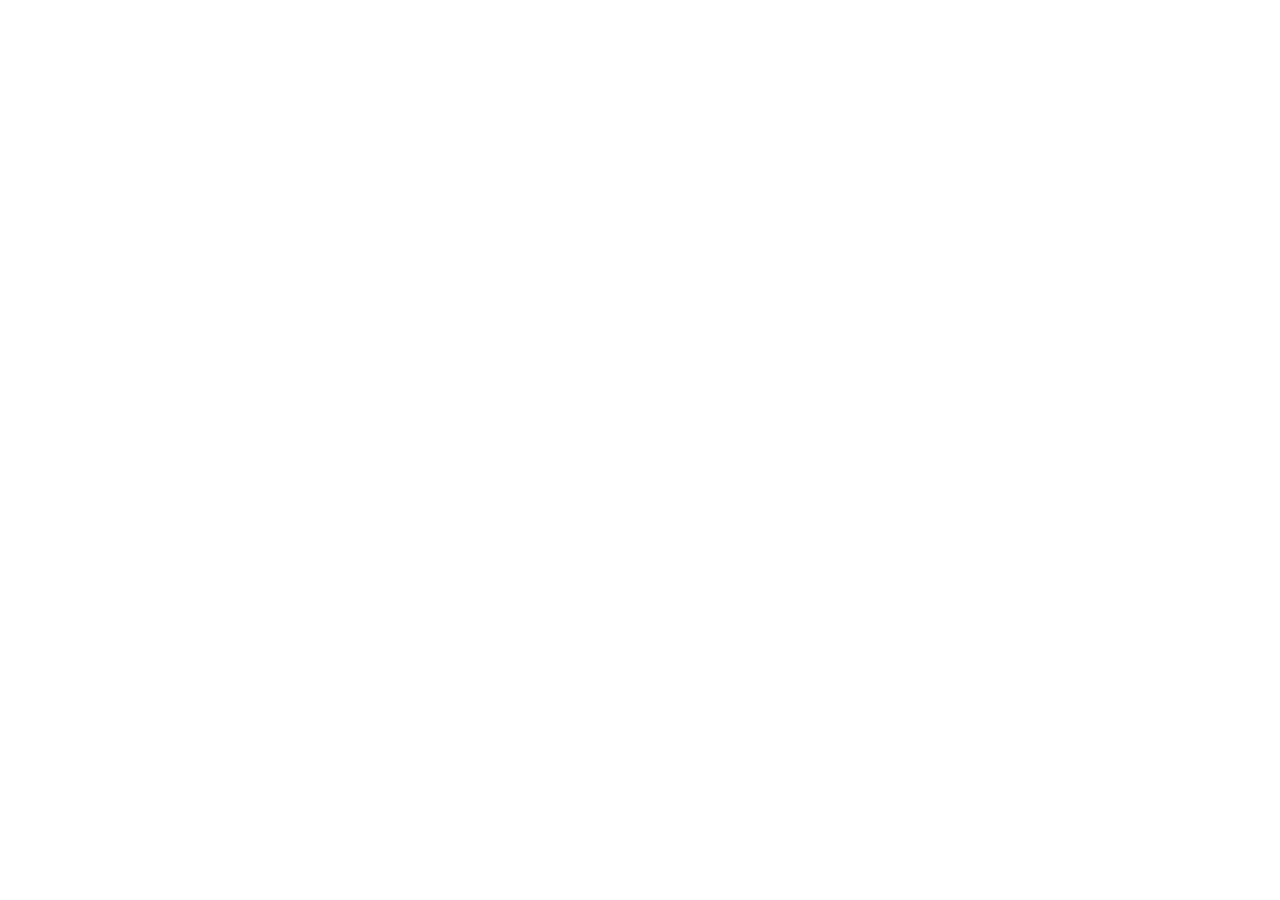
==== index.html/index.html @ efc53bd0 "name change" ====
<!DOCTYPE html>
<html lang="en">
<head>
    <meta charset="UTF-8">
    <meta name="viewport" content="width=device-width, initial-scale=1.0">
    <title>B8A2 gamer zone</title>
</head>
<body>
    
</body>
</html>
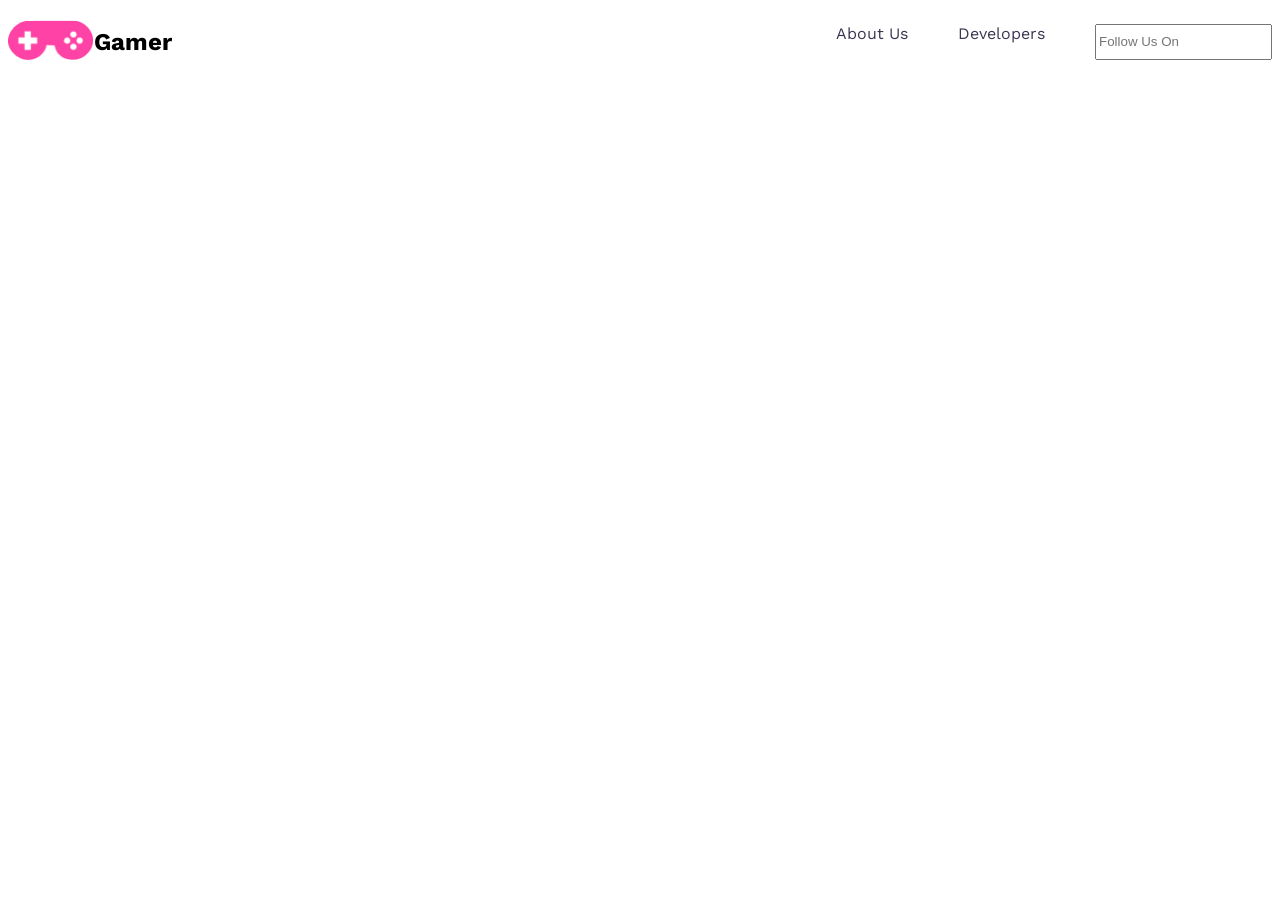
==== commit 0951cb7a: "header" ====
--- a/index.html/index.html
+++ b/index.html/index.html
@@ -3,9 +3,26 @@
 <head>
     <meta charset="UTF-8">
     <meta name="viewport" content="width=device-width, initial-scale=1.0">
-    <title>B8A2 gamer zone</title>
+    <title>Gaming Landing page design</title><link rel="preconnect" href="https://fonts.googleapis.com">
+    <link rel="preconnect" href="https://fonts.gstatic.com" crossorigin>
+    <link href="https://fonts.googleapis.com/css2?family=Lato:wght@400;700&family=Work+Sans:wght@400;600;700;800&display=swap" rel="stylesheet">
+    <link rel="stylesheet" href="styles/gamer.css">
 </head>
 <body>
-    
+    <header>
+        <nav>
+            <div class="gamer">
+                <img src="..//index.html/Frame.png" alt="" srcset="" class="icon">
+                <h1 class="gamercolor"><span class="gcolor">G</span>amer</h1>
+            </div>
+            <ul >
+               <li><a href="">About Us</a></li>
+               <li><a href="">Developers</a></li>
+               <input type="text" id="myInput" placeholder="Follow Us On">
+            </ul>
+        </nav>
+    </header>
+    <main></main>
+    <footer></footer>
 </body>
 </html>
--- a/index.html/styles/gamer.css
+++ b/index.html/styles/gamer.css
@@ -0,0 +1,36 @@
+body{
+    font-family: 'Lato', sans-serif;
+    font-family: 'Work Sans', sans-serif;
+}
+nav{
+    display: flex;
+    justify-content: space-between;
+}
+.gamercolor{
+    background: black;
+    background-clip: text;
+    -webkit-background-clip: text;
+    -webkit-text-fill-color: transparent;
+}
+.gamercolor ..gcolor{
+    color:#FF42A5;
+}
+nav > ul{
+    display: flex;
+}
+nav li {
+    list-style: none;
+    margin-right: 50px;
+}
+nav a{
+    text-decoration: none;
+    color: #3C354F;
+}
+.gamer{
+    display: flex;
+}
+.icon{
+    width: 86px;
+    height: 40px;
+    margin-top: 12px;
+}
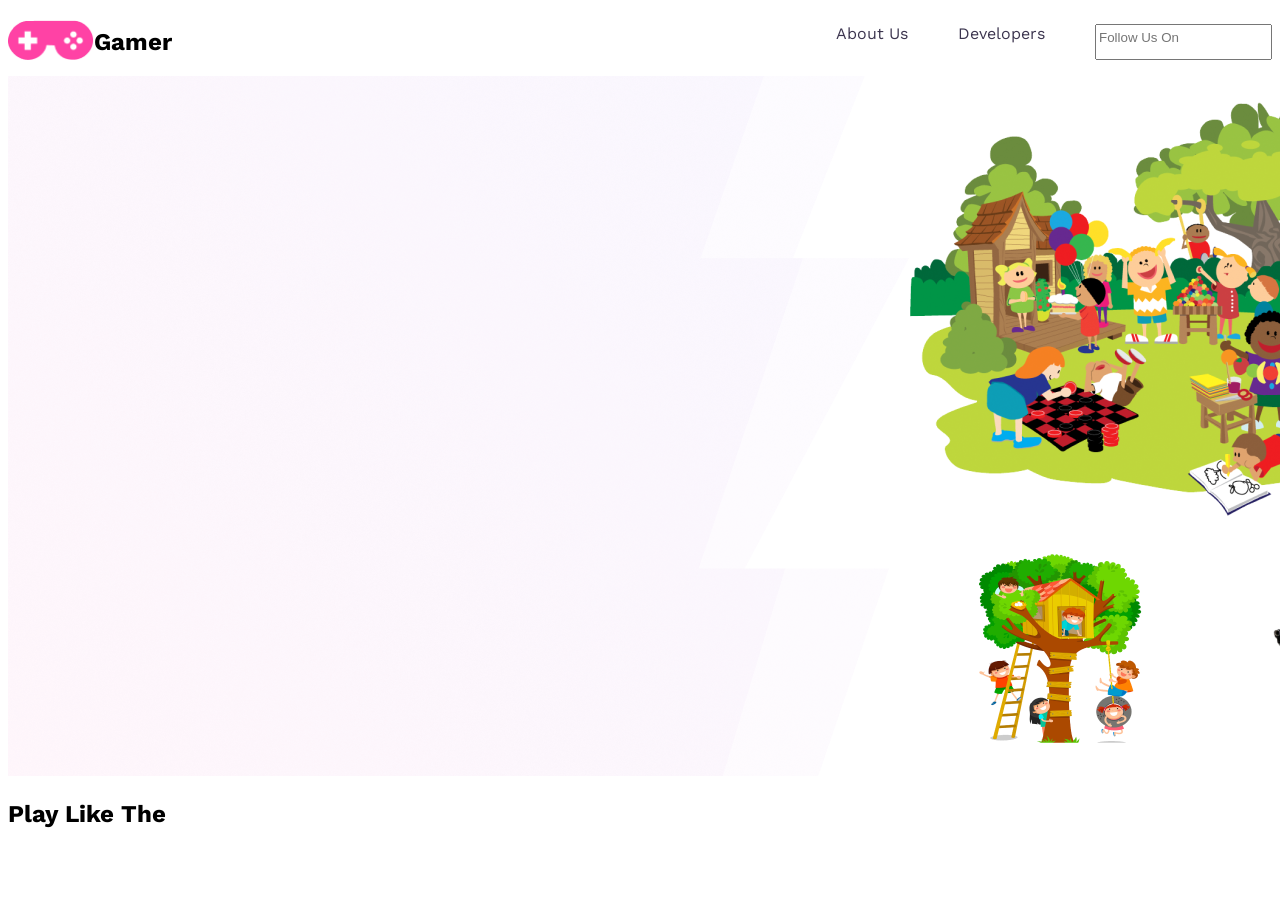
==== commit ce000c5a: "banner" ====
--- a/index.html/index.html
+++ b/index.html/index.html
@@ -21,6 +21,21 @@
                <input type="text" id="myInput" placeholder="Follow Us On">
             </ul>
         </nav>
+        <nav>
+            <div class="img-contain">
+                <img src="..//index.html/Group 14.png" alt="" srcset="">
+                <div>
+                    <h1>Play Like The</h1>
+                    <h1><G.O.A.T.</h1>
+                </div>
+                <div>
+                    
+                </div>
+            </div>
+            <div class="img-container">
+                <img src="..//index.html/Group 18.png" alt="" srcset="">
+            </div>
+        </nav>
     </header>
     <main></main>
     <footer></footer>
--- a/index.html/styles/gamer.css
+++ b/index.html/styles/gamer.css
@@ -33,4 +33,11 @@
     width: 86px;
     height: 40px;
     margin-top: 12px;
+}
+#myInput{
+    padding-bottom: 10px;
+    
+} 
+.img-contain{
+   
 }
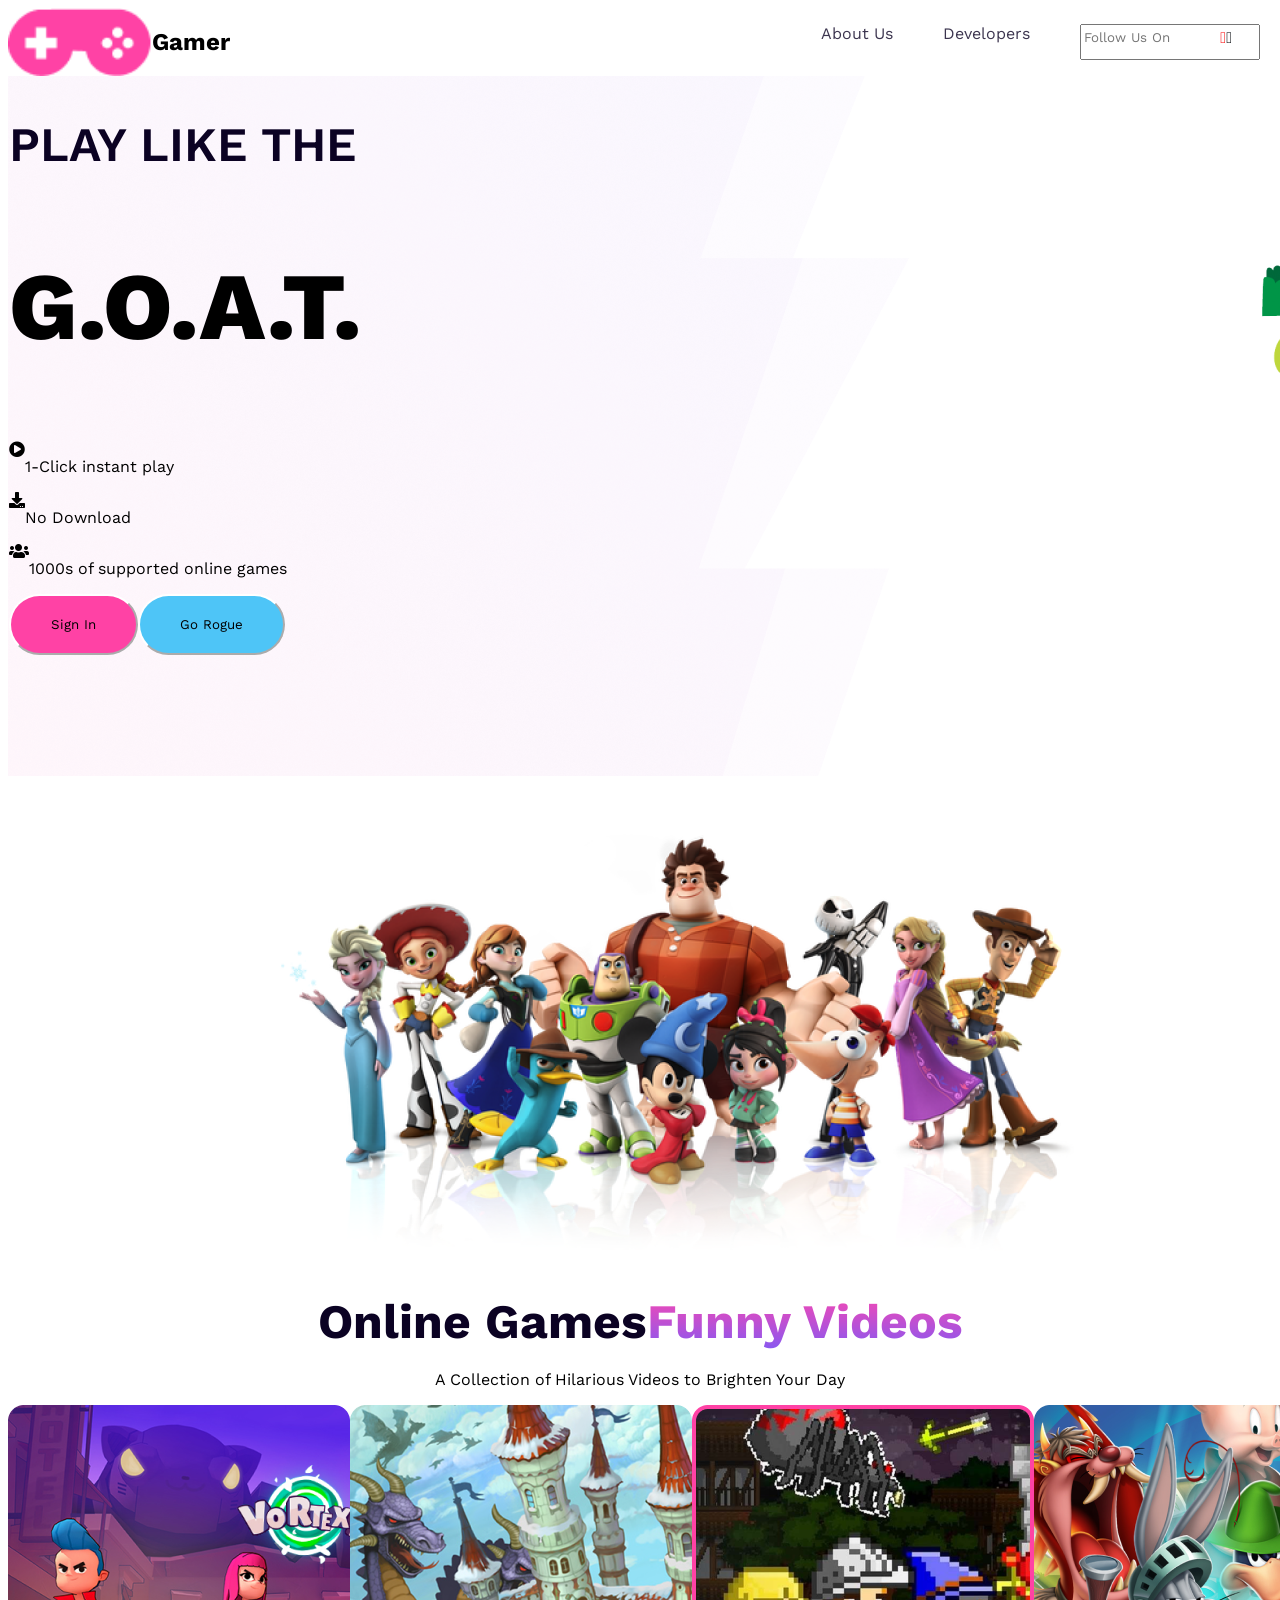
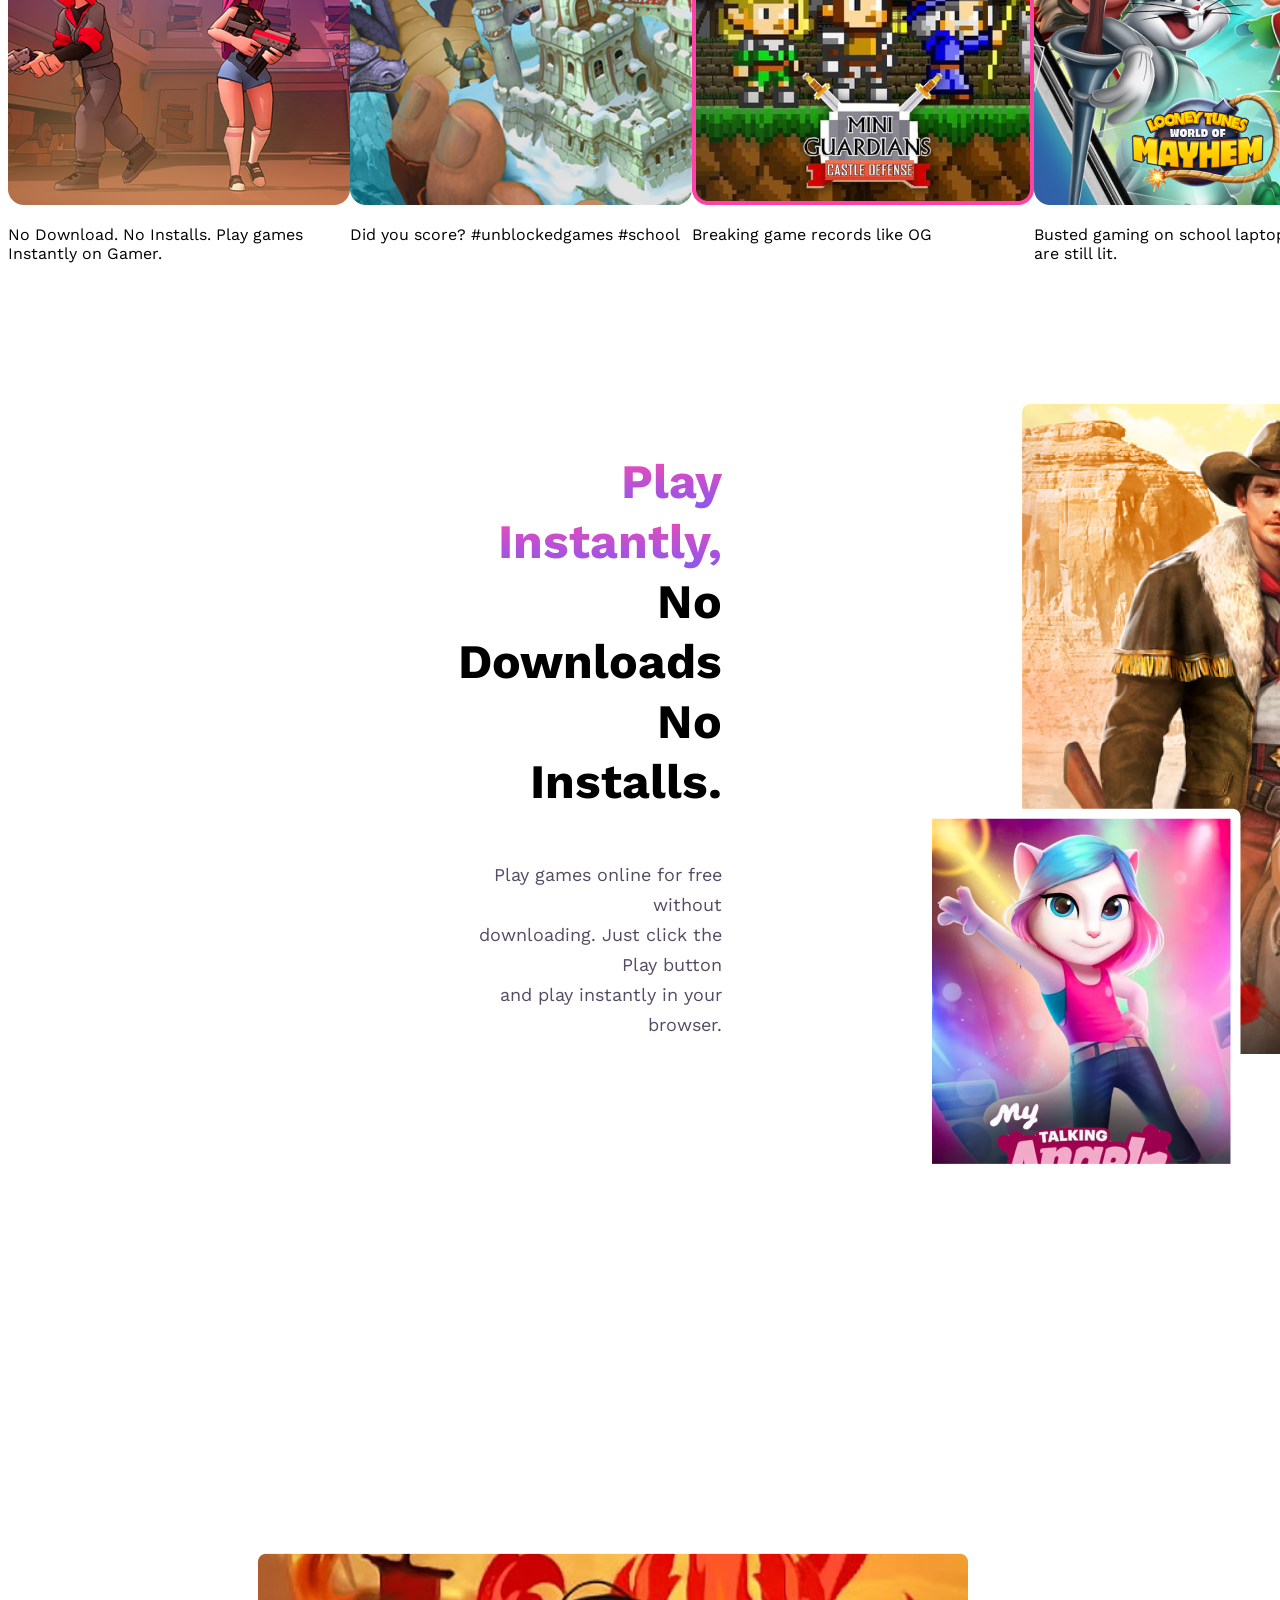
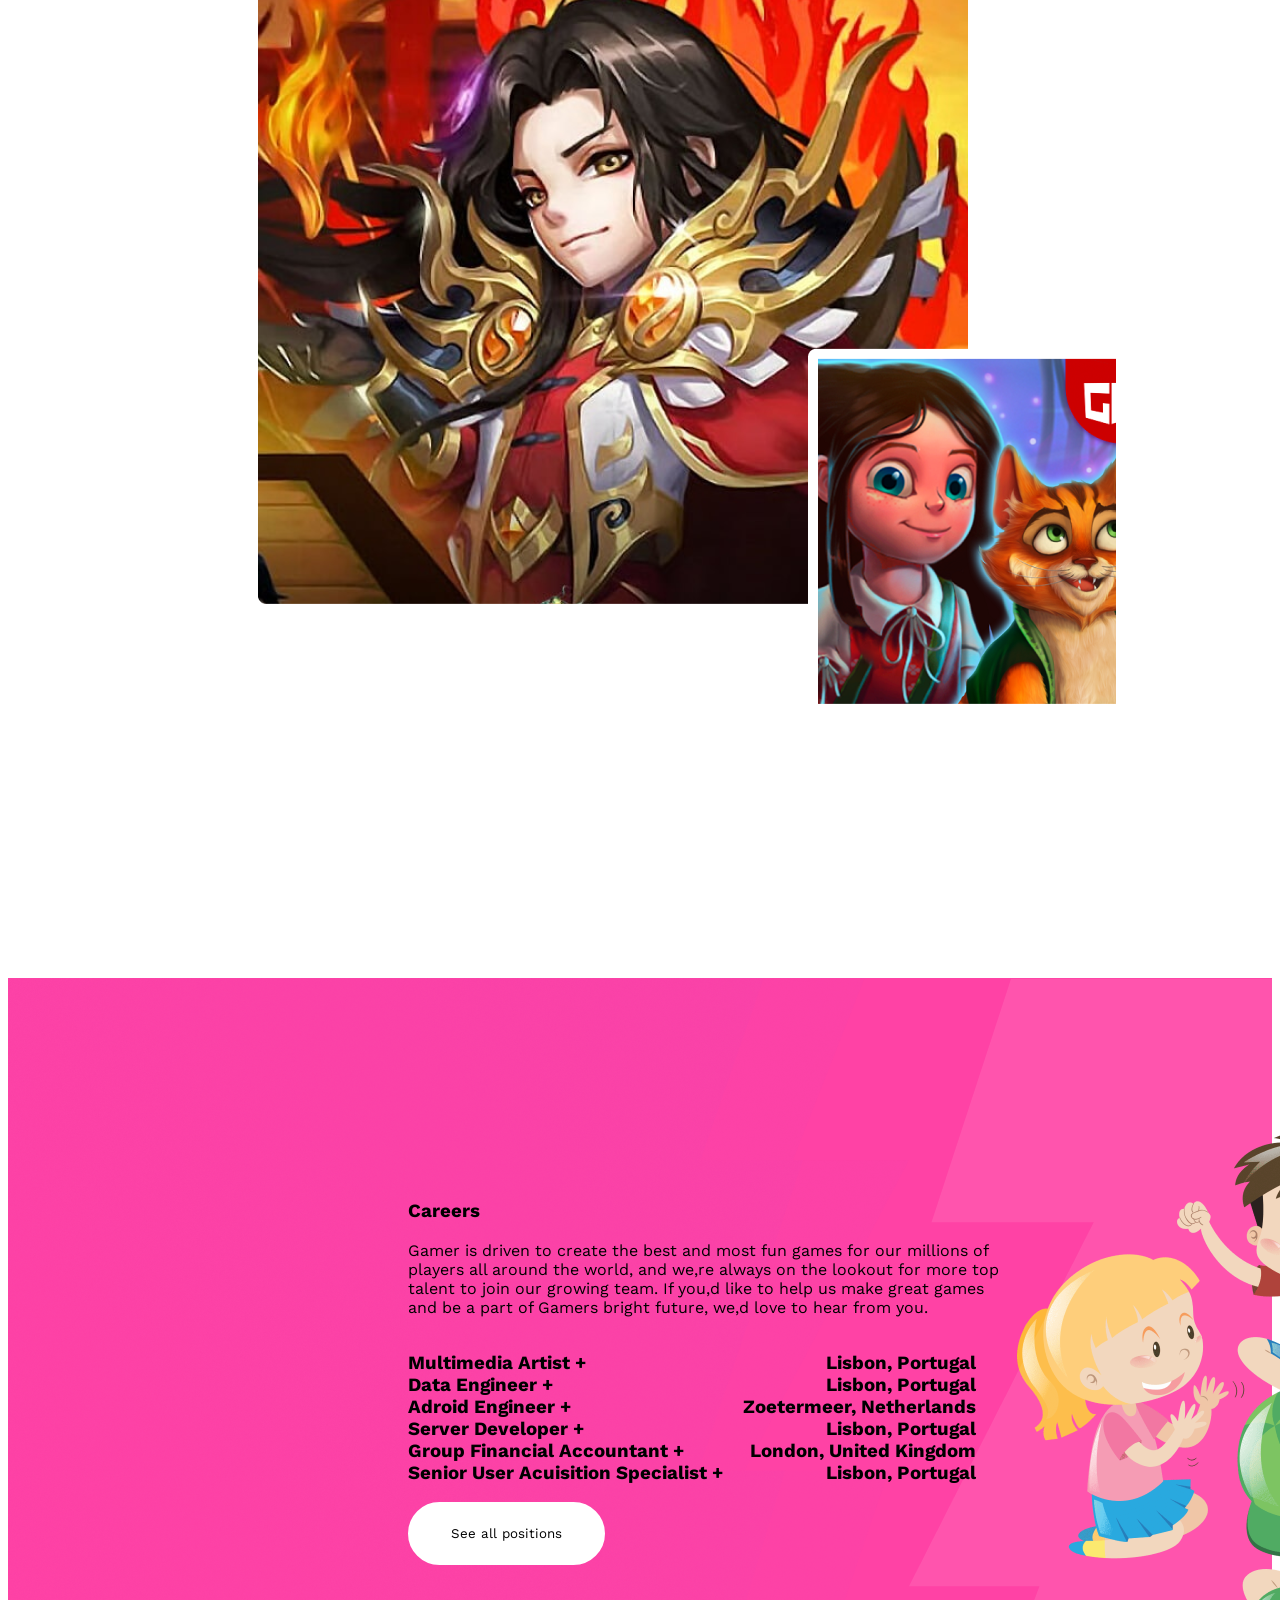
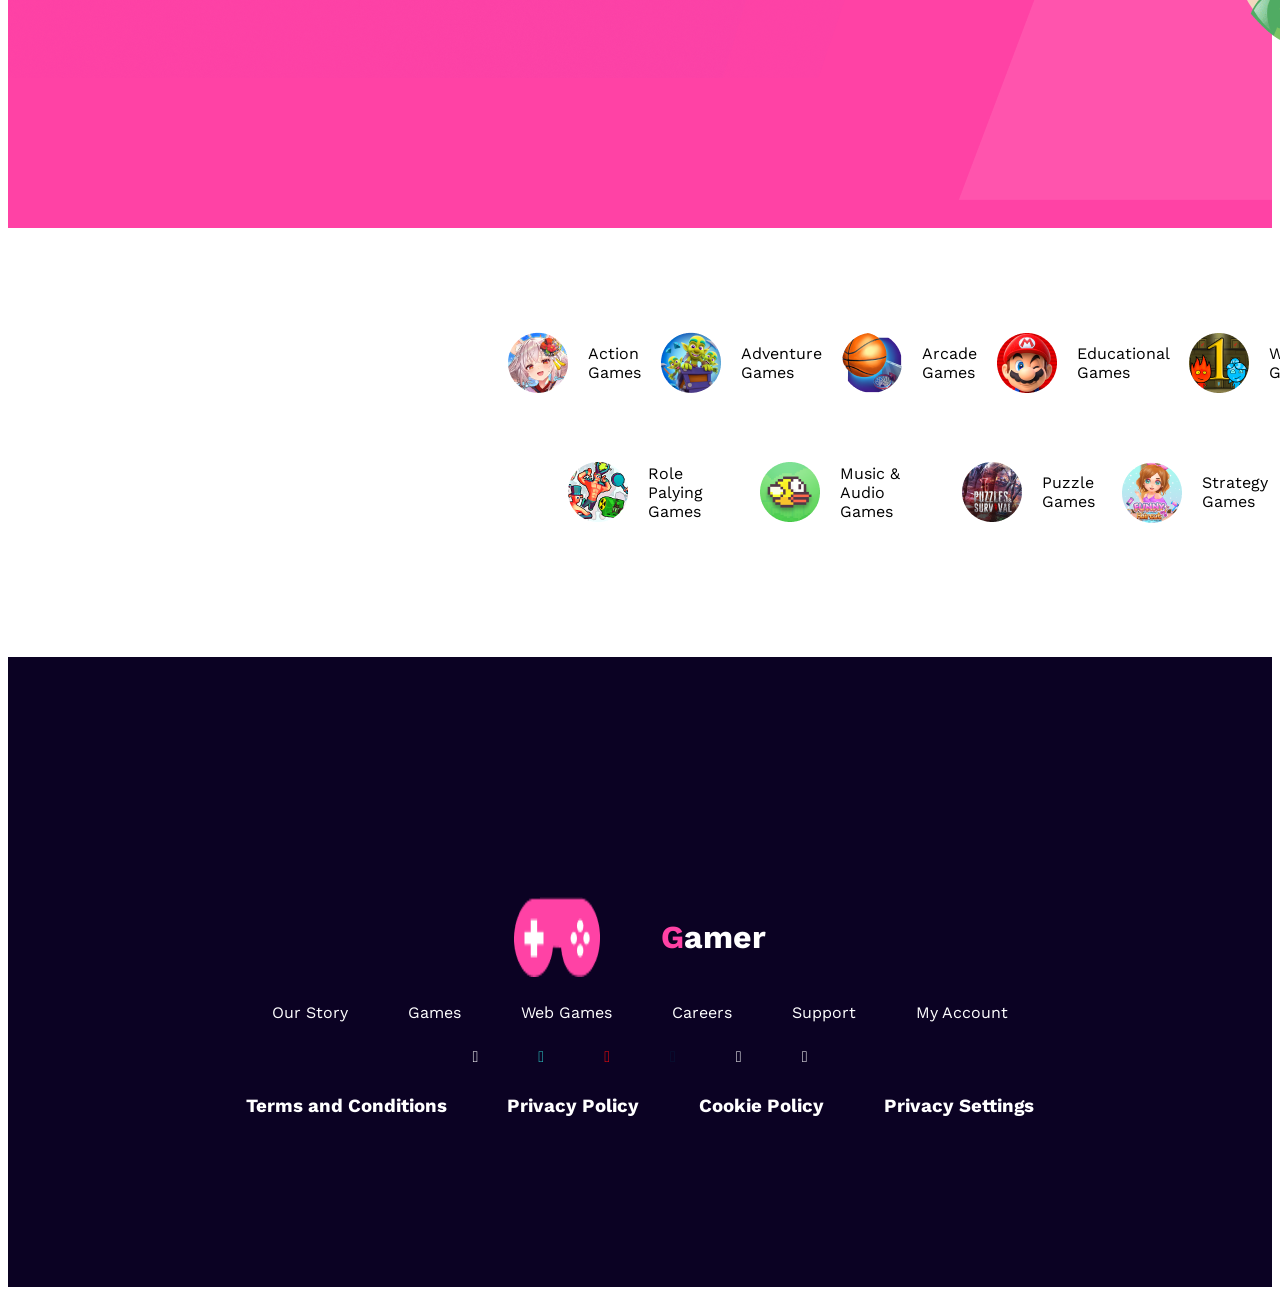
==== commit 51b208a1: "added index.html" ====
--- a/index.html/index.html
+++ b/index.html/index.html
@@ -6,6 +6,8 @@
     <title>Gaming Landing page design</title><link rel="preconnect" href="https://fonts.googleapis.com">
     <link rel="preconnect" href="https://fonts.gstatic.com" crossorigin>
     <link href="https://fonts.googleapis.com/css2?family=Lato:wght@400;700&family=Work+Sans:wght@400;600;700;800&display=swap" rel="stylesheet">
+    <link rel="stylesheet" href="https://cdnjs.cloudflare.com/ajax/libs/font-awesome/5.15.3/css/all.min.css">
+    <link rel="stylesheet" href="path/to/font-awesome/css/font-awesome.min.css">
     <link rel="stylesheet" href="styles/gamer.css">
 </head>
 <body>
@@ -13,31 +15,211 @@
         <nav>
             <div class="gamer">
                 <img src="..//index.html/Frame.png" alt="" srcset="" class="icon">
-                <h1 class="gamercolor"><span class="gcolor">G</span>amer</h1>
+                <h1 class="gamercolor"><span id="g-color">G</span>amer</h1>
             </div>
             <ul >
                <li><a href="">About Us</a></li>
                <li><a href="">Developers</a></li>
                <input type="text" id="myInput" placeholder="Follow Us On">
+               <div class="place-icon">
+                <i class="fa-brands fa-youtube" style="color: #f80d0d;"></i>
+                <i class="fa-brands fa-tiktok" style="color: #010409;"></i>
+               </div>
             </ul>
         </nav>
-        <nav>
-            <div class="img-contain">
-                <img src="..//index.html/Group 14.png" alt="" srcset="">
-                <div>
-                    <h1>Play Like The</h1>
-                    <h1><G.O.A.T.</h1>
-                </div>
-                <div>
-                    
-                </div>
+        <nav class="banner">
+            <img src="..//index.html/Group 14.png" alt="" srcset="">   
+            <div class="banner-info">
+                <h1 class="p-1">Play Like The</h1>
+                <h1 class="p-2">G.O.A.T.</h1>
+                <div>
+                    <div class="icon-1">
+                        <i class="fa fa-play-circle" aria-hidden="true"></i>
+                        <p class="icon-2">1-Click instant play</p>
+                     </div>
+                     <div class="icon-1">
+                        <i class="fa fa-download" aria-hidden="true"></i>
+                        <p class="icon-3">No Download</p>
+                     </div>
+                     <div class="icon-1">
+                        <i class="fa fa-users" aria-hidden="true"></i>
+                        <p class="icon-4">1000s of supported online games</p>
+                    </div>
+                </div>
+                <div class="button">
+                    <button class="btn-primary">Sign In</button>
+                    <button class="btn-primary-2">Go Rogue</button>
+                </div> 
             </div>
             <div class="img-container">
                 <img src="..//index.html/Group 18.png" alt="" srcset="">
-            </div>
-        </nav>
+             </div> 
+        </nav> 
     </header>
-    <main></main>
-    <footer></footer>
+    <main>
+        <section class="main-container">
+            <div class="image" >
+                <img src="..//index.html/pngwing 4.png" alt="" srcset="">
+            </div>
+            <div class="info-container">
+                <h3 class="info-title">We are gamer</h3>
+                <p class="info-pera">An international digital games and entertainment<br>company. We develop, publish and distribute multiplayer<br>mobile games. We reach over 400 million players each<br>month and our audience keeps growing.</p>
+                <button class="btn-primary-3">know more</button>
+                <h2 class="h-info">Our purpose...<span class="span-info"><br>“unleash the gamer in everyone”</span></h2>
+            </div>
+        </section>
+        <section class="section-head">
+            <h2><span class="section-info">Online Games</span><span class="funny">Funny Videos</span></h2>
+            <p>A Collection of Hilarious Videos to Brighten Your Day</p>
+        </section>
+        <section>
+            <div class="section-img-container">
+                <div>
+                  <img src="..//index.html/Rectangle 4.png" alt="" srcset="">
+                  <p>No Download. No Installs. Play games Instantly on Gamer.</p>
+                </div>
+                <div>
+                  <img src="..//index.html/Rectangle 5.png" alt="" srcset="">
+                  <p>Did you score? #unblockedgames #school</p>
+                </div>
+                <div>
+                    <img src="..//index.html/Rectangle 7.png" alt="" srcset="">
+                    <p>Breaking game records like OG</p>
+                </div>
+                <div> 
+                    <img src="..//index.html/Rectangle 6.png" alt="" srcset="">
+                    <p>Busted gaming on school laptop, but you are still lit.</p>
+                </div>
+            </div>
+        </section>
+        <section class="features">
+            <div class="play-games">
+                <h3 class="games-title"><span class="play">Play Instantly,<br></span>No Downloads<br>No Installs.</h3>
+                <p class="features-info">Play games online for free without<br>downloading. Just click the Play button<br>and play instantly in your browser.</p>
+            </div>
+            <div class="games-image">
+                <img src="..//index.html/Rectangle 55.png" alt="" srcset="">
+                <div class="tomy">
+                    <img src="..//index.html/Rectangle 66.png" alt="" srcset="">
+                </div>
+            </div>
+        </section>
+        <section class="features-2">
+            <div class="games-image-2">
+                <img class="anime" src="..//index.html/Rectangle 67.png" alt="" srcset="">
+                <div class="tomy-2">
+                    <img src="..//index.html/Rectangle 78.png" alt="" srcset="">
+                </div>
+            </div>
+            <div class="play-games-2">
+                <h3 class="games-title-2"><span class="play-2">Play Games Online<br></span>Anywhere,<br>Anytime!</h3>
+                <p class="features-info-2">PC.dad’s phone,mom’s tablet,or your Chromebook,<br> with Gamer you can play your favorite games online for free,<br> any time,anywhere,on any device.</p>
+            </div>
+        </section>
+        <section class="group">
+            <div>
+               <img src="..//index.html/Group 14.png" alt="" srcset="">
+               <div class="group-info">
+                <h3>Careers</h3>
+                <p>Gamer is driven to create the best and most fun games for our millions of<br>players all around the world, and we,re always on the lookout for more top<br>talent to join our growing team. If you,d like to help us make great games<br>and be a part of Gamers bright future, we,d love to hear from you.</p>
+                <div class="column-1">
+                    <div>
+                        <h3>Multimedia Artist +<br>
+                            Data Engineer +<br>
+                            Adroid Engineer +<br>
+                            Server Developer +<br>
+                            Group Financial Accountant +<br>
+                            Senior User Acuisition Specialist +</h3> 
+                    </div>
+                    <div class="column-2">
+                        <h3>Lisbon, Portugal <br>
+                        Lisbon, Portugal <br>
+                        Zoetermeer, Netherlands <br>
+                        Lisbon, Portugal <br>
+                        London, United Kingdom <br>
+                        Lisbon, Portugal</h3>
+                    </div>
+                </div>
+                <button class="btn-primary-4">See all positions</button>
+            </div>
+            </div>
+            <div>
+               <img class="group-image-2" src="..//index.html/Group 65.png" alt="" srcset="">
+            </div>
+        </section>
+        <section class="icon-container">
+            <div class="icon-cont-2">
+                <div>
+                   <img src="..//index.html/Rectangle 11.png" alt="" srcset="">
+                   <p>Action Games</p>
+                </div>
+                <div>
+                    <img src="..//index.html/Rectangle 12.png" alt="" srcset="">
+                    <p>Adventure Games</p>
+                </div>
+                <div> 
+                    <img src="..//index.html/Rectangle 13.png" alt="" srcset="">
+                    <p>Arcade Games</p>
+                </div>
+                <div>
+                    <img src="..//index.html/Rectangle 14.png" alt="" srcset="">
+                    <p>Educational Games</p>
+                </div>
+                <div> 
+                    <img src="..//index.html/Rectangle 15.png" alt="" srcset="">
+                    <p>Word Games</p>
+                </div>
+            </div>
+            <div class="icon-cont-3">
+                <div>
+                    <img src="..//index.html/Rectangle 16.png" alt="" srcset="">
+                    <p>Role Palying Games</p>
+                </div>
+                <div>
+                    <img src="..//index.html/Rectangle 17.png" alt="" srcset="">
+                    <p>Music & Audio Games</p>
+                </div>
+                <div>
+                    <img src="..//index.html/Rectangle 18.png" alt="" srcset="">
+                    <p>Puzzle Games</p>
+                </div>
+                <div>  
+                    <img src="..//index.html/Rectangle 19.png" alt="" srcset=""> 
+                    <p>Strategy Games</p>
+                </div>
+            </div>
+        </section>
+    </main>
+    <footer>
+       <div>
+        <div class="footer-head">
+            <img src="..//index.html/Frame.png" alt="" srcset="">
+            <h1 class="gamercolor-2"><span id="g-color-2">G</span><span id="g-color-3">amer</span></h1>
+        </div>
+        <div class="footer-info">
+            <p>Our Story</p>
+            <p>Games</p>
+            <p>Web Games</p>
+            <p>Careers</p>
+            <p>Support</p>
+            <p>My Account</p>
+        </div>
+        <div class="footer-icon">
+            <i class="fa-brands fa-twitter" style="color: #ffffff;"></i>
+            <i class="fa-brands fa-facebook" style="color: #2cc9c6;"></i>
+            <i class="fa-brands fa-youtube" style="color: #f80d0d;"></i>
+            <i class="fa-brands fa-linkedin" style="color: #061837;"></i>
+            <i class="fa-brands fa-instagram" style="color: #ffffff;"></i>
+            <i class="fa-brands fa-apple" style="color: #ffffff;"></i>
+        </div>
+        <div class="footer-condition">
+            <h3>Terms and Conditions</h3>
+            <h3>Privacy Policy</h3>
+            <h3>Cookie Policy</h3>
+            <h3>Privacy Settings</h3>
+        </div>
+        <div class="footer-copyright">Play Games @ Gamer @ 2000-2023 Gamer Bangladesh</div>
+       </div>
+    </footer>
 </body>
 </html>
--- a/index.html/styles/gamer.css
+++ b/index.html/styles/gamer.css
@@ -1,4 +1,4 @@
-body{
+*{
     font-family: 'Lato', sans-serif;
     font-family: 'Work Sans', sans-serif;
 }
@@ -12,7 +12,7 @@
     -webkit-background-clip: text;
     -webkit-text-fill-color: transparent;
 }
-.gamercolor ..gcolor{
+#g-color{
     color:#FF42A5;
 }
 nav > ul{
@@ -29,15 +29,294 @@
 .gamer{
     display: flex;
 }
-.icon{
-    width: 86px;
-    height: 40px;
-    margin-top: 12px;
-}
 #myInput{
     padding-bottom: 10px;
+}
+.place-icon{
+    position: relative;
+    right: 40px;
+    top: 5px;
+    display: flex;
+}
+.banner{
+    display: flex;
+    text-align: left;
+}
+.banner-info{
+    align-items: flex-start;
+    position: relative;
+    right: 900px;
+}
+.icon-1{
+    display: flex;
+}
+.icon{
+    display: flex;
+    flex-direction: column;
+}
+.p-1{
+    color: #0B0223;
+    text-align: left;
+    font-size: 48px;
+    font-weight: 600;
+    line-height: normal;
+    text-transform: uppercase;
+}
+.p-2{
+    text-align: left;
+    font-size: 95px;
+    font-weight: 800;
+    color: linear-gradient(180deg, #F948B2 0%, #8758F1 100%);
+    background-clip: text;
+}
+.btn-primary{
+    display: inline-flex;
+    padding: 21px 40px;
+    align-items: flex-start;
+    gap: 10px;
+    border-radius: 48px;
+    background: var(--linear, linear-gradient(90deg, #FF42A5 0%, #FF42A5 100%));
+    border-color: white;
+}
+.btn-primary-2{
+    display: inline-flex;
+    padding: 21px 40px;
+    align-items: flex-start;
+    gap: 10px;
+    border-radius: 48px;
+    background: #4EC5F7; 
+    border-color: white
+}
+.button{
+    display: flex;
+}
+.second-benner{
+    display: flex;
+    justify-content: space-between;
+}
+.main-container{
+    display: flex;
+    align-items: center;
+}
+.image{
+    padding-right: 80px;
+    padding-left: 240px;
+}
+.info-title{
+    text-align: right;
+    font-size: 48px;
+    font-weight: 700;
+    background: linear-gradient(180deg, #F948B2 0%, #8758F1 100%);
+    background-clip: text;
+    -webkit-background-clip: text;
+    -webkit-text-fill-color: transparent;
+}
+.info-pera{
+    color: #534C64;
+    text-align: right;
+    font-size: 18px;
+    font-style: normal;
+    font-weight: 400;
+    line-height: 30px; /* 166.667% */
+}
+.btn-primary-3{
+    text-align: right;
+    border-radius: 48px;
+    display: inline-flex;
+    padding: 21px 40px;
+    align-items: flex-start;
+    gap: 10px;
+    border-color: white;
+    background: var(--linear, linear-gradient(90deg, #FF42A5 0%, #FF42A5 100%));
+    position: relative;
+    margin-left: 700px;
+}
+.h-info{
+    position: relative;
+    margin-left: 250px;
+    text-align: right;
+}
+.span-info{
+    color: #534C64;
+    font-size: 32px;
+    font-weight: 700;
+    line-height: 45px;
+}
+.section-head{
+    text-align: center;
+    margin-top: 20px;
+}
+h2 .funny{
+    background: linear-gradient(180deg, #F948B2 0%, #8758F1 100%);
+    background-clip: text;
+    -webkit-background-clip: text;
+    -webkit-text-fill-color: transparent;
+    font-size: 48px;
+    font-weight: 700;
+    line-height: normal;
+}
+.section-img-container{
+   display: flex;
+   justify-content: space-evenly;
+}
+h2 .section-info{
+    color: #0B0223;
+    text-align: right;
+    font-size: 48px;
+    font-weight: 700;
+}
+.features{
+    margin-top: 125px;
+    display:flex;
+    gap: 300px;
+}
+.play-games{
+    margin-left: 450px; 
+}
+h3 .play{
+    background: linear-gradient(180deg, #F948B2 0%, #8758F1 100%);
+    background-clip: text;
+    -webkit-background-clip: text;
+    -webkit-text-fill-color: transparent;  
+}
+.games-title{
+    text-align: right;
+    font-size: 48px;
+    font-weight: 700;
+    line-height: 60px; /* 125% */
+}
+.features-info{
+    color: #534C64;
+    text-align: right;
+    font-size: 18px;
+    font-weight: 400;
+    line-height: 30px; /* 166.667% */
+}
+.games-image .tomy{
+    width: 318.5px;
+    position: relative;
+    bottom: 250px;
+    right: 100px;
+}
+.features-2{
+    margin-top: 125px;
+    display:flex;
+    gap: 200px;
+}
+.play-games-2{
+    margin-left: 450px; 
+}
+h3 .play-2{
+    background: linear-gradient(180deg, #F948B2 0%, #8758F1 100%);
+    background-clip: text;
+    -webkit-background-clip: text;
+    -webkit-text-fill-color: transparent;  
+}
+.games-title-2{
+    text-align: left;
+    font-size: 48px;
+    font-weight: 700;
+    line-height: 60px; /* 125% */
+}
+.features-info-2{
+    color: #534C64;
+    text-align: left;
+    font-size: 18px;
+    font-weight: 400;
+    line-height: 30px; /* 166.667% */
+}
+.games-image-2 .tomy-2{
+    width: 318.5px;
+    position: relative;
+    bottom: 260px;
+    left: 800px;
+}
+.anime{
+    margin-left: 250px;
+}
+.group{
+    display: flex;
+    justify-content: space-between;
+    background: linear-gradient(90deg, #FF42A5 0%, #FF42A5 100%);
+    height: 850px;
+}
+.group-info{
+    position: relative;
+    bottom: 500px;
+    left: 400px;
+}
+.btn-primary-4{
+    display: inline-flex;
+    padding: 21px 40px;
+    align-items: flex-start;
+    gap: 10px;
+    border-radius: 48px;
+    background: #FFF;
+    border: white solid;
+}
+.column-1{
+    display: flex;
+    gap: 20px;
+}
+.column-1 .column-2{
+    text-align: right;
+}
+.icon-container div{
+    display: flex;
+    align-items: center;
+    gap: 20px; 
+}
+.icon-cont-2{
+    margin-top: 100px;
+    margin-left: 500px;
+}
+.icon-cont-3{
+    margin-top: 50px;
+    margin-left: 560px;
+}
+footer{
+    background: #0B0223;
+    margin-top: 120px;
+    height: 630px;
+    width: 100%;
+    color: #FFF;
+}
+.footer-head{
+    display: flex;
+    gap: 60px;
+    margin-bottom: 10px;
+} 
+.footer-info{
+    display: flex;
+    gap: 60px;
+    margin-bottom: 10px;
+} 
+.footer-icon{
+    display: flex;
+    gap: 60px;
+    margin-bottom: 10px;
+} 
+.footer-condition{
+    display: flex;
+    gap: 60px;
+    margin-bottom: 10px;
+}
+footer div{
+    position: relative;
+    top: 120px;
+    justify-content: center;
+}
+.footer-copyright{
+    position: relative;
+    left: 1845px;
+    justify-content: center;
+}
+.gamercolor-2 #g-color-3{
+    color: white;
+}
+#g-color-2{
+    color:#FF42A5;
+}
+@media screen  and {
     
-} 
-.img-contain{
-   
 }
